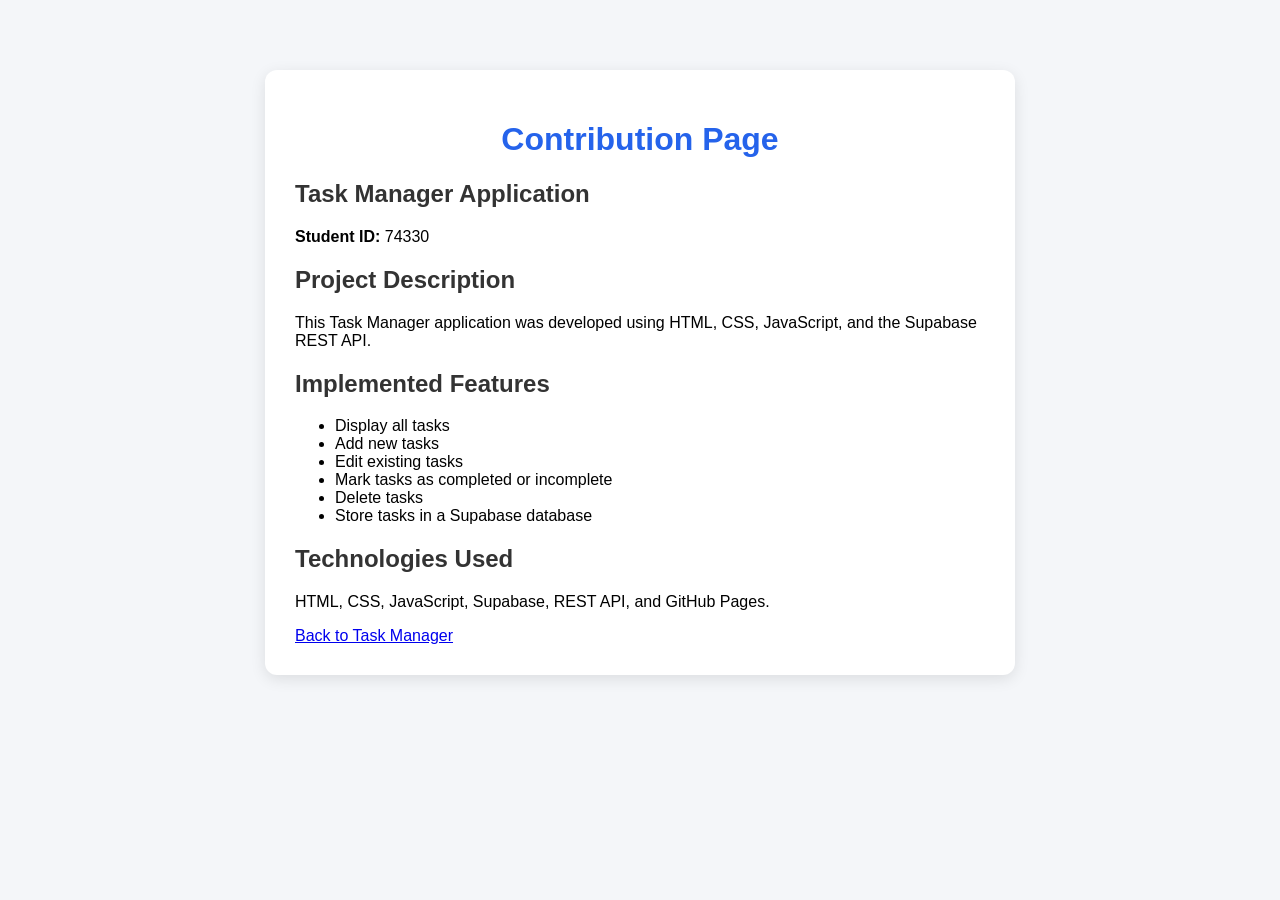
==== contribution.html @ b2f6c2d1 "Add files via upload" ====
<!DOCTYPE html>
<html lang="en">

<head>
    <meta charset="UTF-8">
    <meta name="viewport"
          content="width=device-width, initial-scale=1.0">

    <title>Contribution Page</title>

    <link rel="stylesheet" href="style.css">
</head>

<body>

<div class="container">

    <h1>Contribution Page</h1>

    <h2>Task Manager Application</h2>

    <p><strong>Student ID:</strong> 74330</p>

    <h2>Project Description</h2>

    <p>
        This Task Manager application was developed
        using HTML, CSS, JavaScript, and the
        Supabase REST API.
    </p>

    <h2>Implemented Features</h2>

    <ul>
        <li>Display all tasks</li>
        <li>Add new tasks</li>
        <li>Edit existing tasks</li>
        <li>Mark tasks as completed or incomplete</li>
        <li>Delete tasks</li>
        <li>Store tasks in a Supabase database</li>
    </ul>

    <h2>Technologies Used</h2>

    <p>
        HTML, CSS, JavaScript, Supabase,
        REST API, and GitHub Pages.
    </p>

    <a href="index.html">
        Back to Task Manager
    </a>

</div>

</body>
</html>
---- style.css ----
/* General Page Styling */
* {
    box-sizing: border-box;
}

body {
    font-family: Arial, sans-serif;
    background-color: #f4f6f9;
    margin: 0;
    padding: 30px 15px;
}

/* Main Container */
.container {
    max-width: 750px;
    margin: 40px auto;
    background-color: white;
    padding: 30px;
    border-radius: 12px;
    box-shadow: 0 4px 15px rgba(0, 0, 0, 0.1);
}

/* Headings */
h1 {
    text-align: center;
    color: #2563eb;
}

h2 {
    color: #333;
}

/* Student ID */
#student-id {
    font-weight: bold;
    color: #2563eb;
}

/* Task Form */
#task-form {
    display: flex;
    flex-direction: column;
    gap: 12px;
    margin: 25px 0;
}

/* Inputs */
input, textarea {
    width: 100%;
    padding: 12px;
    border: 1px solid #ccc;
    border-radius: 6px;
    font-size: 16px;
}

textarea {
    min-height: 90px;
    resize: vertical;
}

/* Buttons */
button {
    padding: 12px 15px;
    border: none;
    border-radius: 6px;
    background-color: #2563eb;
    color: white;
    cursor: pointer;
    font-size: 14px;
}

button:hover {
    opacity: 0.85;
}

button:disabled {
    opacity: 0.5;
    cursor: not-allowed;
}

/* Task Cards */
.task-item {
    background-color: #f9fafb;
    border: 1px solid #ddd;
    padding: 18px;
    margin-bottom: 15px;
    border-radius: 8px;
}

.task-title {
    font-size: 20px;
    color: #222;
    margin: 0 0 8px;
}

.task-description {
    color: #555;
    white-space: pre-wrap;
}

.task-status {
    font-weight: bold;
    color: #555;
}

/* Task Action Buttons */
.task-actions {
    display: flex;
    flex-wrap: wrap;
    gap: 8px;
    margin-top: 12px;
}

.edit-task {
    background-color: #f59e0b;
}

.delete-task {
    background-color: #dc2626;
}

.toggle-task {
    background-color: #16a34a;
}

/* Completed Tasks */
.completed .task-title {
    text-decoration: line-through;
    color: #777;
}

/* Status Messages */
#status-message {
    min-height: 20px;
}

#status-message.error {
    color: #dc2626;
}

#status-message.success {
    color: #16a34a;
}

/* Contribution Link */
#contribution-link {
    display: inline-block;
    margin-top: 25px;
    color: #2563eb;
    text-decoration: none;
}

#contribution-link:hover {
    text-decoration: underline;
}

/* Mobile Responsiveness */
@media (max-width: 600px) {
    .container {
        padding: 20px;
        margin: 10px auto;
    }

    .task-actions button {
        flex: 1;
    }
}
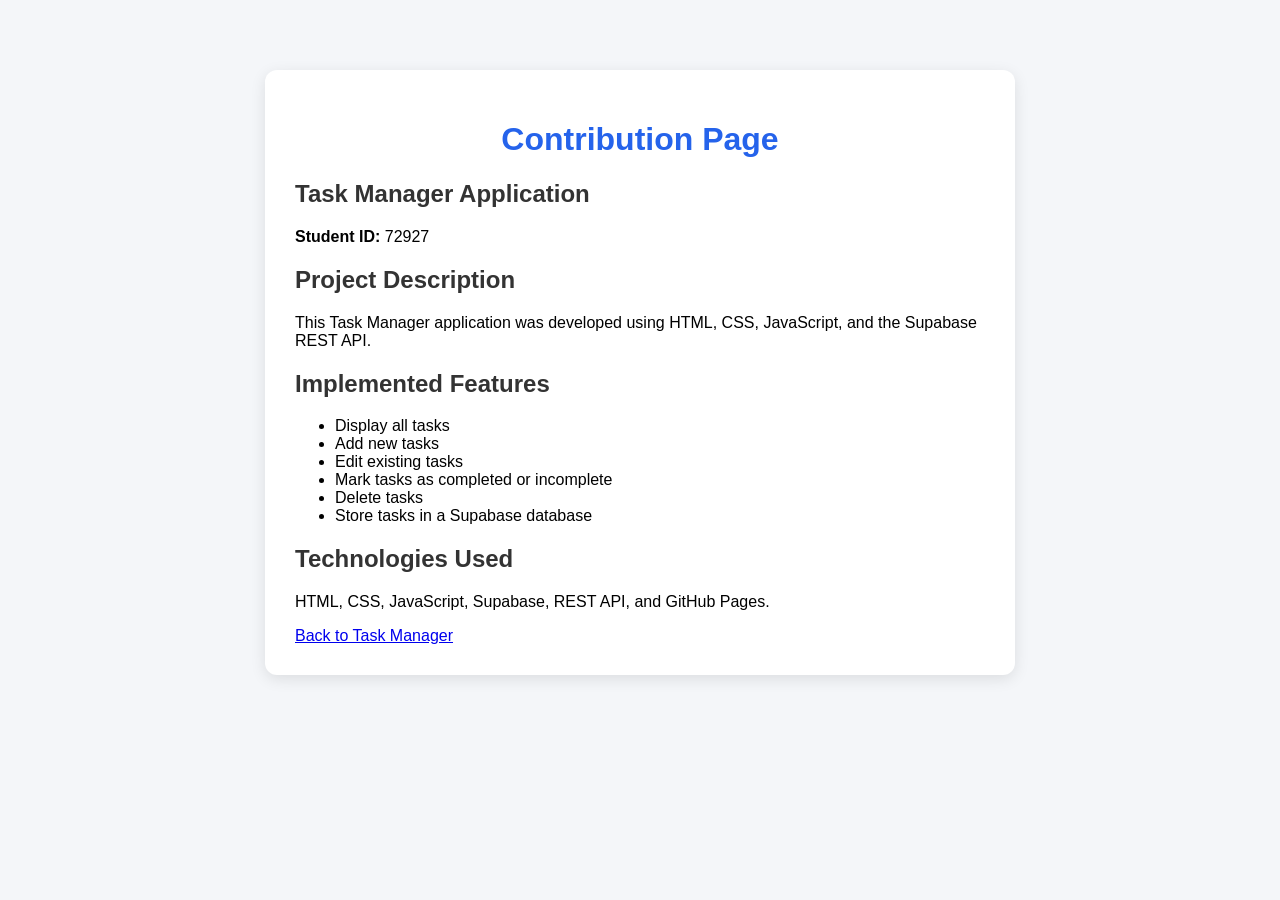
==== commit 44eec2cd: "Update contribution.html updated id number" ====
--- a/contribution.html
+++ b/contribution.html
@@ -20,7 +20,7 @@
 
     <h2>Task Manager Application</h2>
 
-    <p><strong>Student ID:</strong> 74330</p>
+    <p><strong>Student ID:</strong> 72927</p>
 
     <h2>Project Description</h2>
 
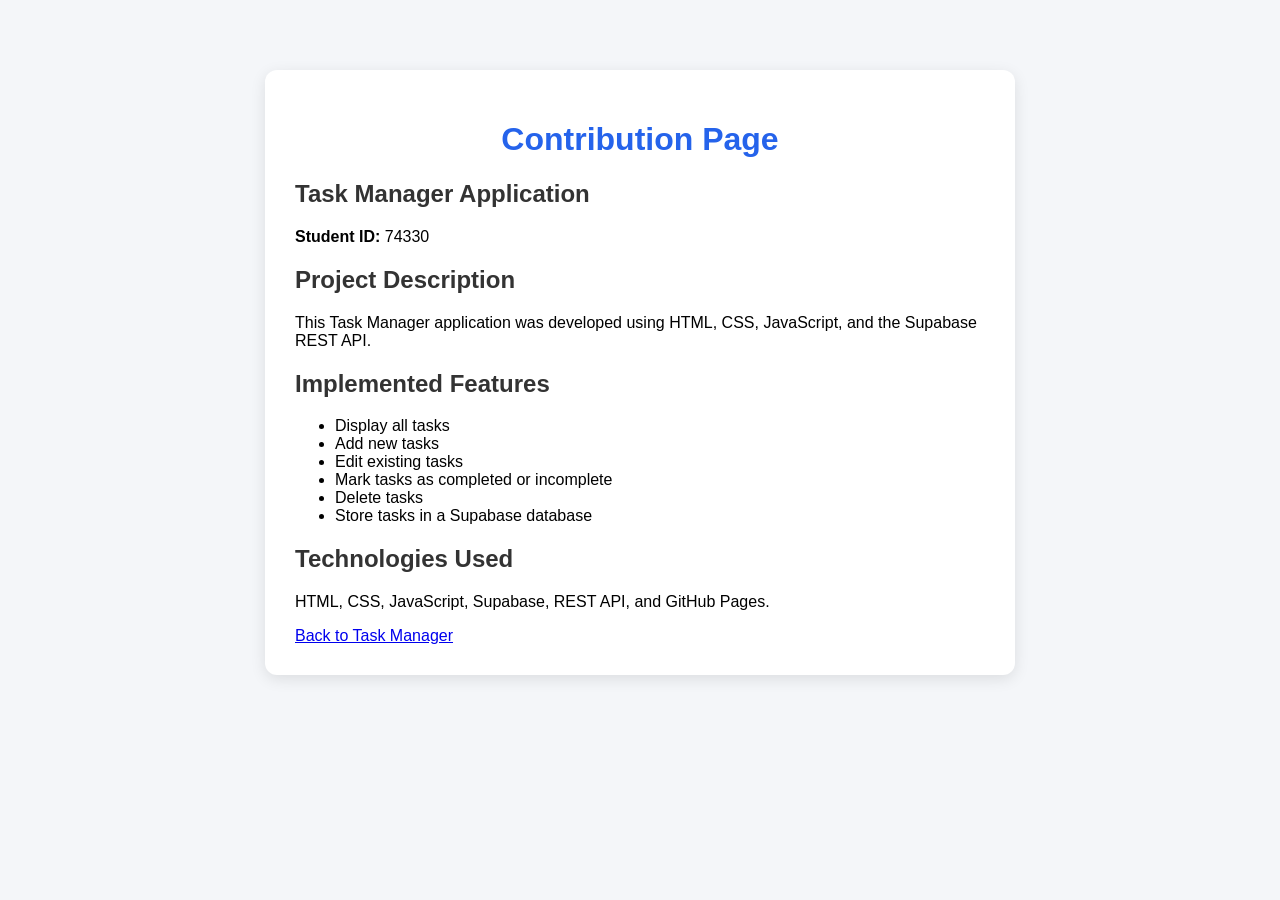
==== commit 64bc8800: "Update contribution.html" ====
--- a/contribution.html
+++ b/contribution.html
@@ -20,7 +20,7 @@
 
     <h2>Task Manager Application</h2>
 
-    <p><strong>Student ID:</strong> 72927</p>
+    <p><strong>Student ID:</strong> 74330</p>
 
     <h2>Project Description</h2>
 
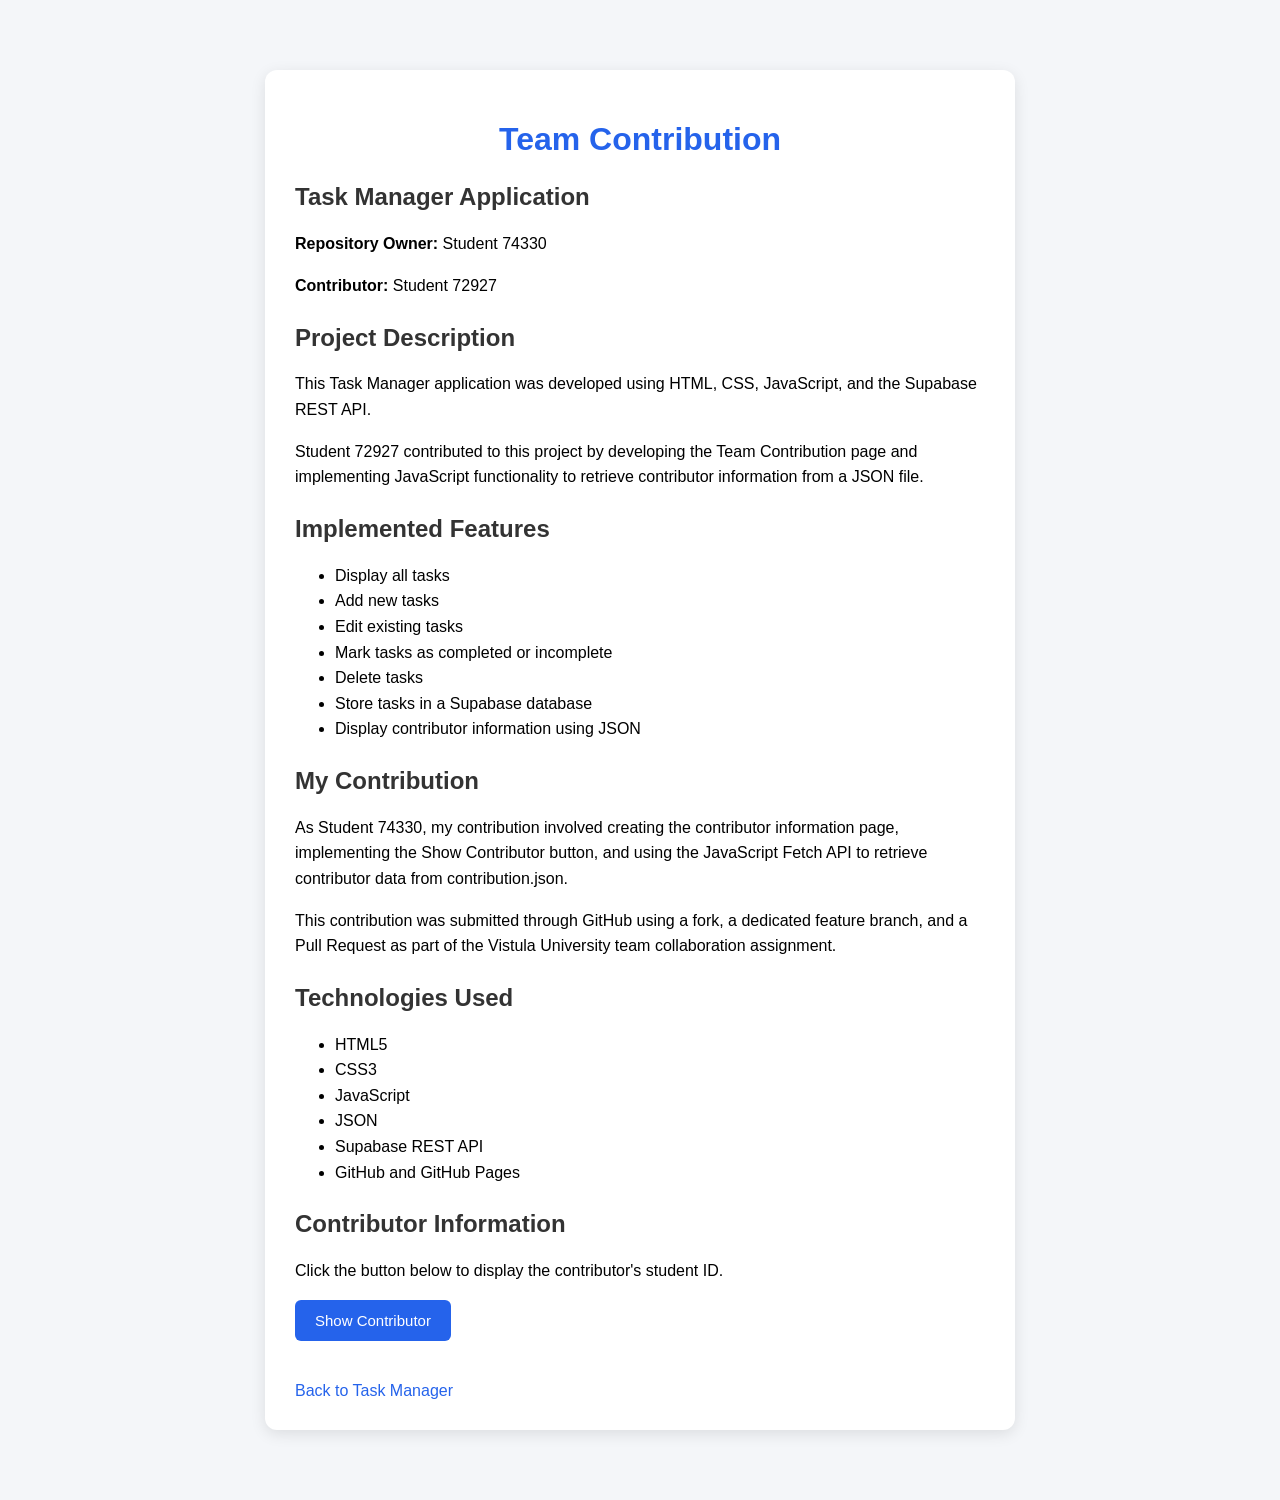
==== commit 7a30baf5: "Update contribution.html" ====
--- a/contribution.html
+++ b/contribution.html
@@ -1,4 +1,3 @@
-
 <!DOCTYPE html>
 <html lang="en">
 
@@ -7,20 +6,93 @@
     <meta name="viewport"
           content="width=device-width, initial-scale=1.0">
 
-    <title>Contribution Page</title>
-
-    <link rel="stylesheet" href="style.css">
+    <title>Team Contribution</title>
+
+    <style>
+        * {
+            box-sizing: border-box;
+        }
+
+        body {
+            font-family: Arial, sans-serif;
+            background-color: #f4f6f9;
+            margin: 0;
+            padding: 30px 15px;
+        }
+
+        .container {
+            max-width: 750px;
+            margin: 40px auto;
+            background-color: white;
+            padding: 30px;
+            border-radius: 12px;
+            box-shadow: 0 4px 15px rgba(0, 0, 0, 0.1);
+        }
+
+        h1 {
+            text-align: center;
+            color: #2563eb;
+        }
+
+        h2 {
+            color: #333;
+            margin-top: 25px;
+        }
+
+        p, li {
+            line-height: 1.6;
+        }
+
+        button {
+            padding: 12px 20px;
+            background-color: #2563eb;
+            color: white;
+            border: none;
+            border-radius: 6px;
+            cursor: pointer;
+            font-size: 15px;
+        }
+
+        button:hover {
+            background-color: #1d4ed8;
+        }
+
+        #contributor-student-id {
+            font-weight: bold;
+            color: #16a34a;
+            margin-top: 15px;
+        }
+
+        a {
+            display: inline-block;
+            margin-top: 25px;
+            color: #2563eb;
+            text-decoration: none;
+        }
+
+        a:hover {
+            text-decoration: underline;
+        }
+    </style>
 </head>
 
 <body>
 
 <div class="container">
 
-    <h1>Contribution Page</h1>
+    <h1>Team Contribution</h1>
 
     <h2>Task Manager Application</h2>
 
-    <p><strong>Student ID:</strong> 74330</p>
+    <p>
+        <strong>Repository Owner:</strong>
+        Student 74330
+    </p>
+
+    <p>
+        <strong>Contributor:</strong>
+        Student 72927
+    </p>
 
     <h2>Project Description</h2>
 
@@ -28,6 +100,14 @@
         This Task Manager application was developed
         using HTML, CSS, JavaScript, and the
         Supabase REST API.
+    </p>
+
+    <p>
+        Student 72927 contributed to this project
+        by developing the Team Contribution page
+        and implementing JavaScript functionality
+        to retrieve contributor information from
+        a JSON file.
     </p>
 
     <h2>Implemented Features</h2>
@@ -39,14 +119,52 @@
         <li>Mark tasks as completed or incomplete</li>
         <li>Delete tasks</li>
         <li>Store tasks in a Supabase database</li>
+        <li>Display contributor information using JSON</li>
     </ul>
 
+    <h2>My Contribution</h2>
+
+    <p>
+        As Student 74330, my contribution involved
+        creating the contributor information page,
+        implementing the Show Contributor button,
+        and using the JavaScript Fetch API to
+        retrieve contributor data from
+        contribution.json.
+    </p>
+
+    <p>
+        This contribution was submitted through
+        GitHub using a fork, a dedicated feature
+        branch, and a Pull Request as part of
+        the Vistula University team collaboration
+        assignment.
+    </p>
+
     <h2>Technologies Used</h2>
 
-    <p>
-        HTML, CSS, JavaScript, Supabase,
-        REST API, and GitHub Pages.
-    </p>
+    <ul>
+        <li>HTML5</li>
+        <li>CSS3</li>
+        <li>JavaScript</li>
+        <li>JSON</li>
+        <li>Supabase REST API</li>
+        <li>GitHub and GitHub Pages</li>
+    </ul>
+
+    <h2>Contributor Information</h2>
+
+    <p>
+        Click the button below to display
+        the contributor's student ID.
+    </p>
+
+    <button id="load-contributor">
+        Show Contributor
+    </button>
+
+    <p id="contributor-student-id"
+       aria-live="polite"></p>
 
     <a href="index.html">
         Back to Task Manager
@@ -54,5 +172,44 @@
 
 </div>
 
+<script>
+    document.getElementById("load-contributor")
+        .addEventListener("click", async function () {
+
+            const output = document.getElementById(
+                "contributor-student-id"
+            );
+
+            try {
+                const response = await fetch(
+                    "contribution.json",
+                    { cache: "no-store" }
+                );
+
+                if (!response.ok) {
+                    throw new Error(
+                        "Failed to load contributor information"
+                    );
+                }
+
+                const data = await response.json();
+
+                if (!data.contributorStudentId) {
+                    throw new Error(
+                        "Contributor Student ID is missing"
+                    );
+                }
+
+                output.textContent =
+                    "Contributor Student ID: " +
+                    data.contributorStudentId;
+
+            } catch (error) {
+                output.textContent =
+                    "Error: " + error.message;
+            }
+        });
+</script>
+
 </body>
 </html>
